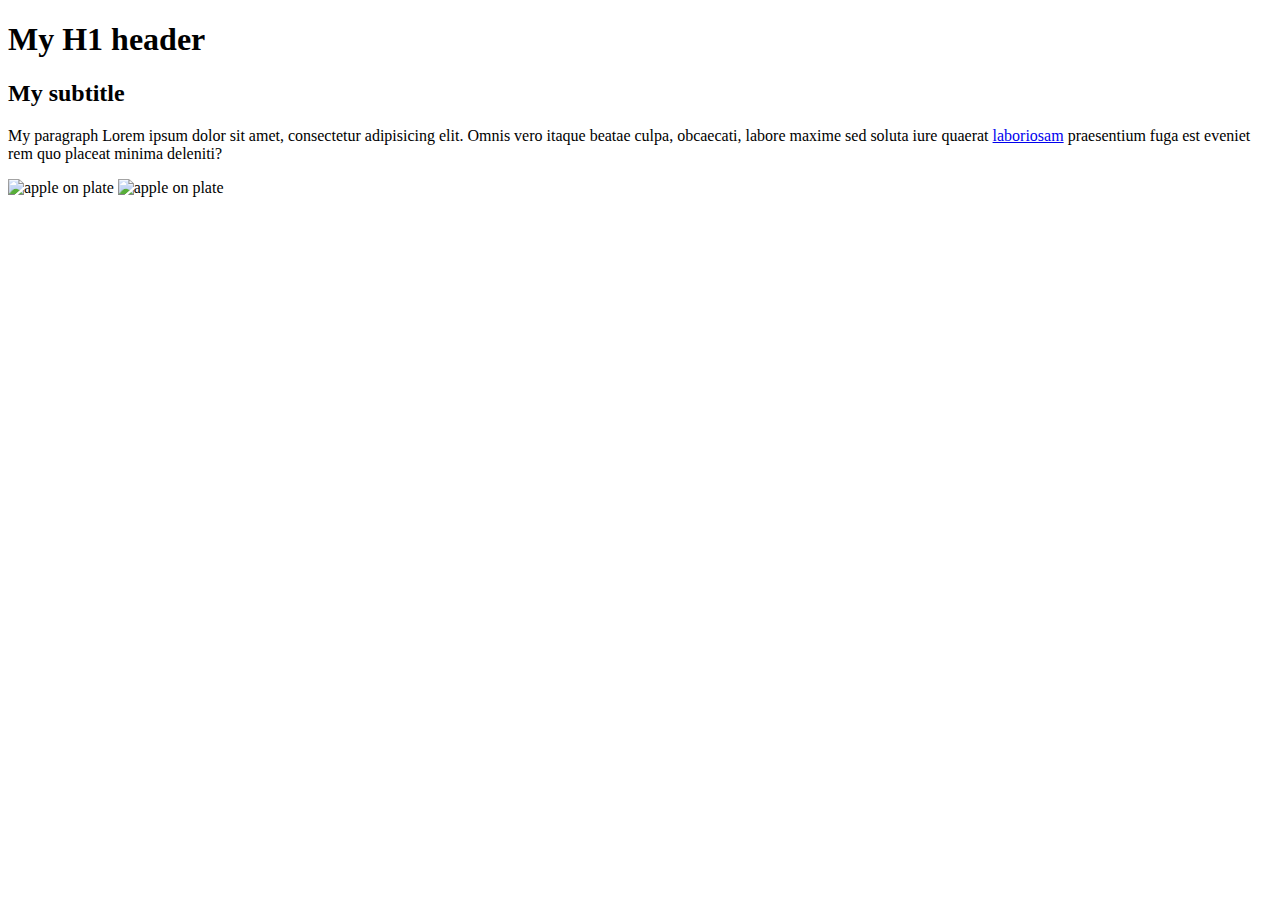
==== index.html @ 6f3cfc0a "Initial commit" ====
<!DOCTYPE html>
<html>

<head>
  <title>Document</title>
</head>

<body>
  <h1>My H1 header</h1>
  <h2>My subtitle</h2>
  <p>My paragraph Lorem ipsum dolor sit amet, consectetur adipisicing elit. Omnis vero itaque beatae culpa, obcaecati,
    labore maxime sed soluta iure quaerat <a href="https://de.m.wikipedia.org/wiki/Mondfisch"
      target="_blank">laboriosam</a> praesentium
    fuga est eveniet rem quo placeat minima
    deleniti?</p>

  <img src="" alt="apple on plate">


  <img src="https://upload.wikimedia.org/wikipedia/commons/thumb/8/84/Sunfish2.jpg/300px-Sunfish2.jpg"
    alt="apple on plate">
</body>

</html>
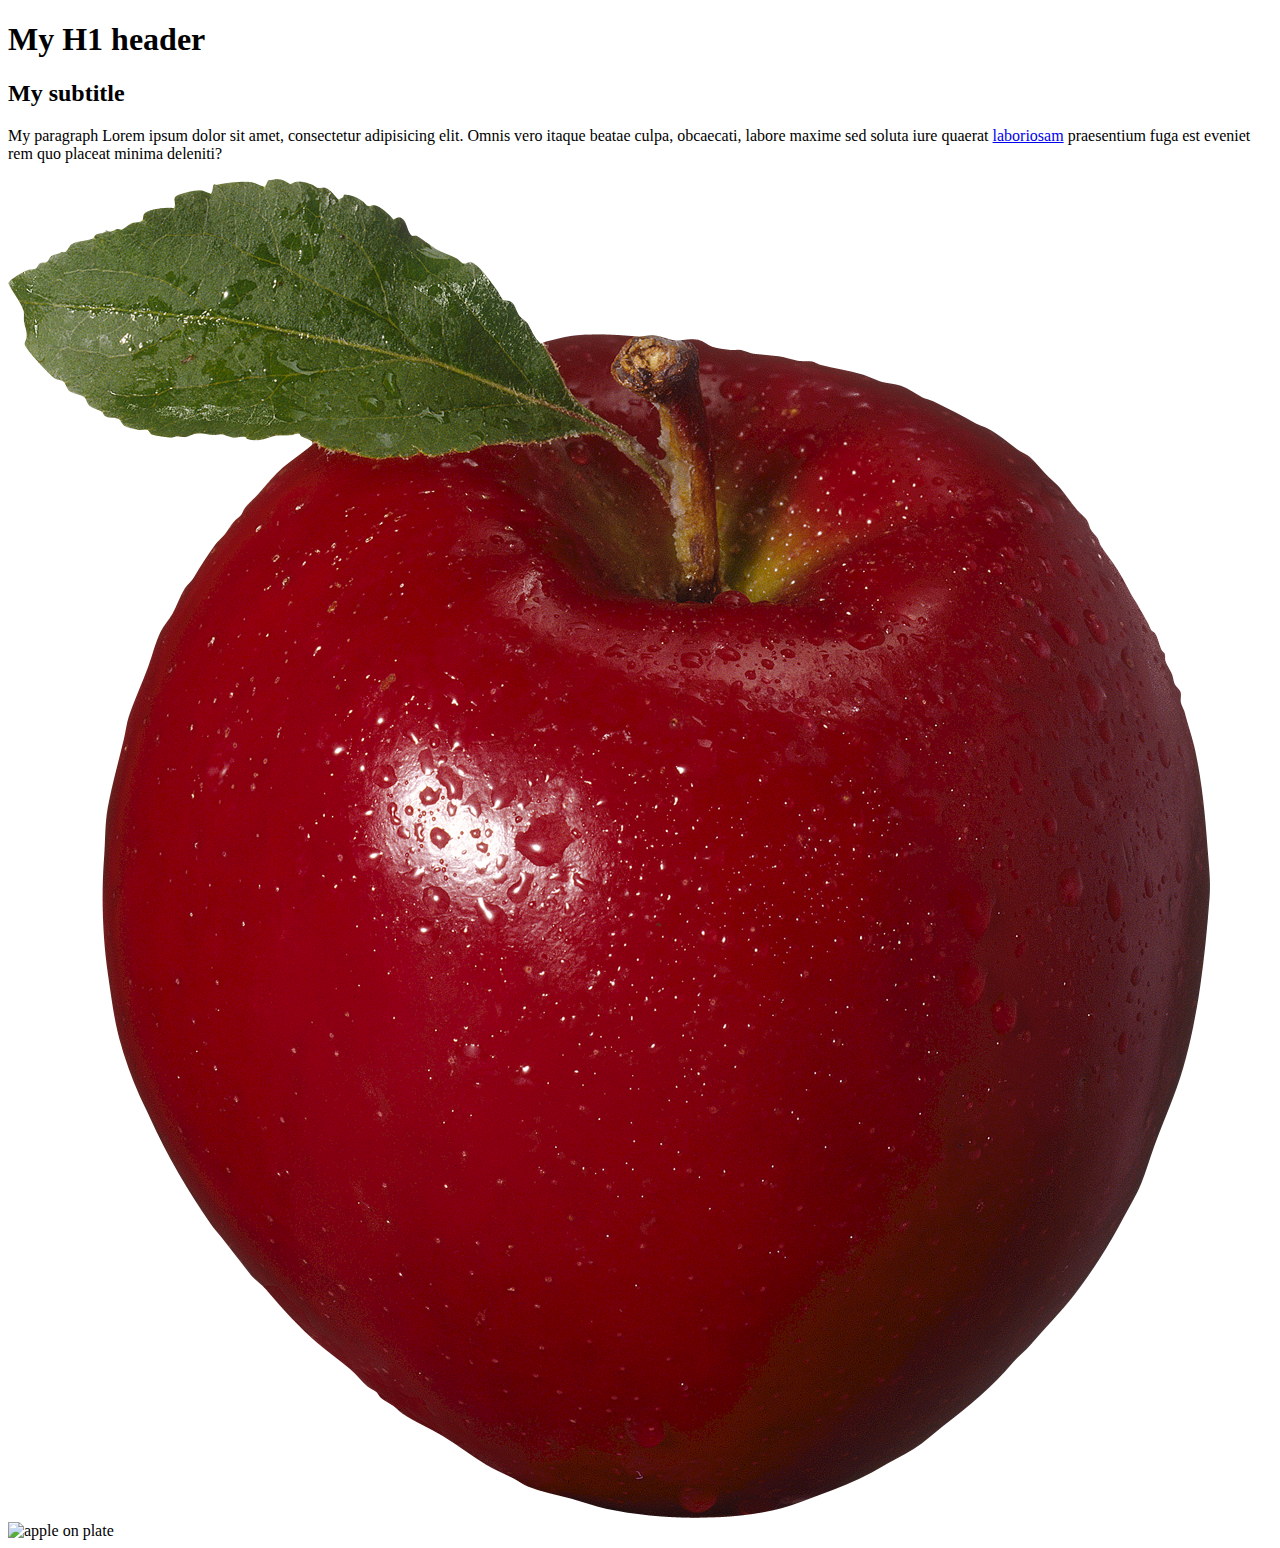
==== commit 49fa4610: "feat: add apple image" ====
--- a/index.html
+++ b/index.html
@@ -14,7 +14,7 @@
     fuga est eveniet rem quo placeat minima
     deleniti?</p>
 
-  <img src="" alt="apple on plate">
+  <img src="./images/apple.png" alt="apple">
 
 
   <img src="https://upload.wikimedia.org/wikipedia/commons/thumb/8/84/Sunfish2.jpg/300px-Sunfish2.jpg"
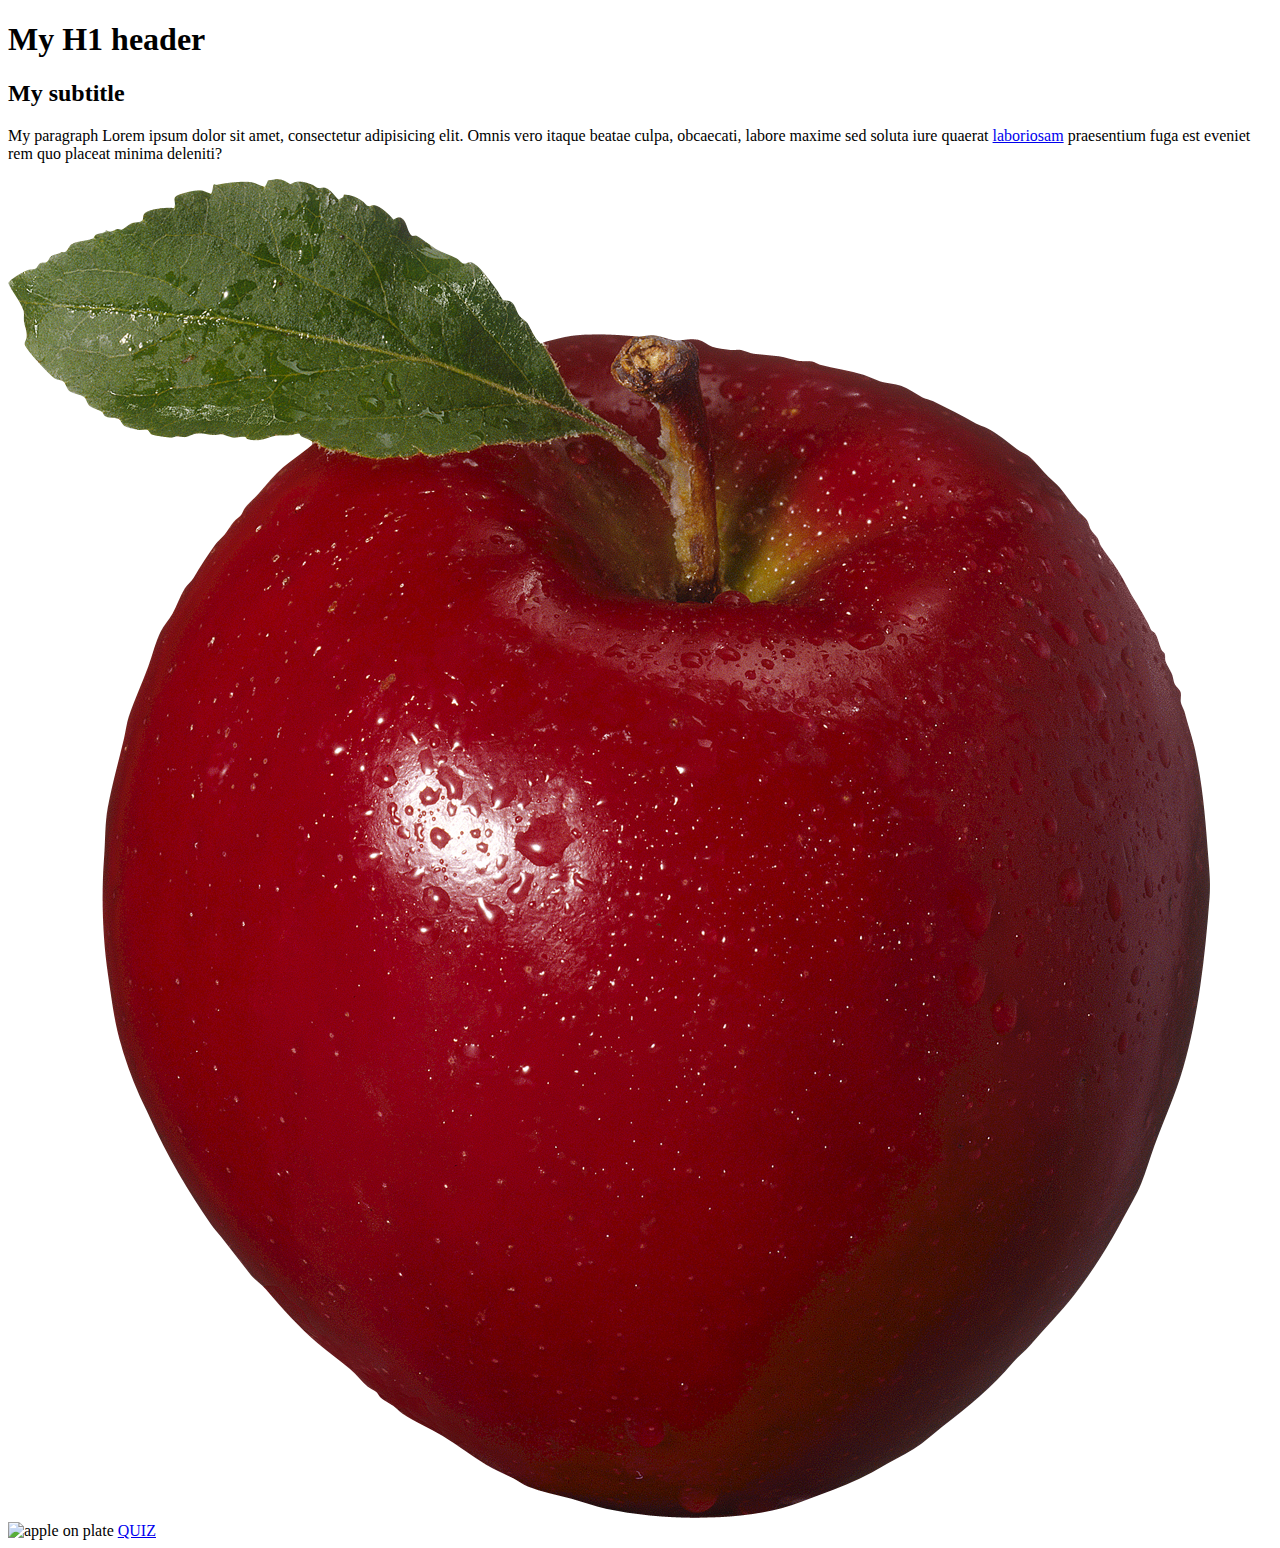
==== commit c37bcb70: "feat: add card example" ====
--- a/index.html
+++ b/index.html
@@ -16,9 +16,11 @@
 
   <img src="./images/apple.png" alt="apple">
 
-
   <img src="https://upload.wikimedia.org/wikipedia/commons/thumb/8/84/Sunfish2.jpg/300px-Sunfish2.jpg"
     alt="apple on plate">
+
+
+  <a href="/css-quiz/">QUIZ</a>
 </body>
 
 </html>